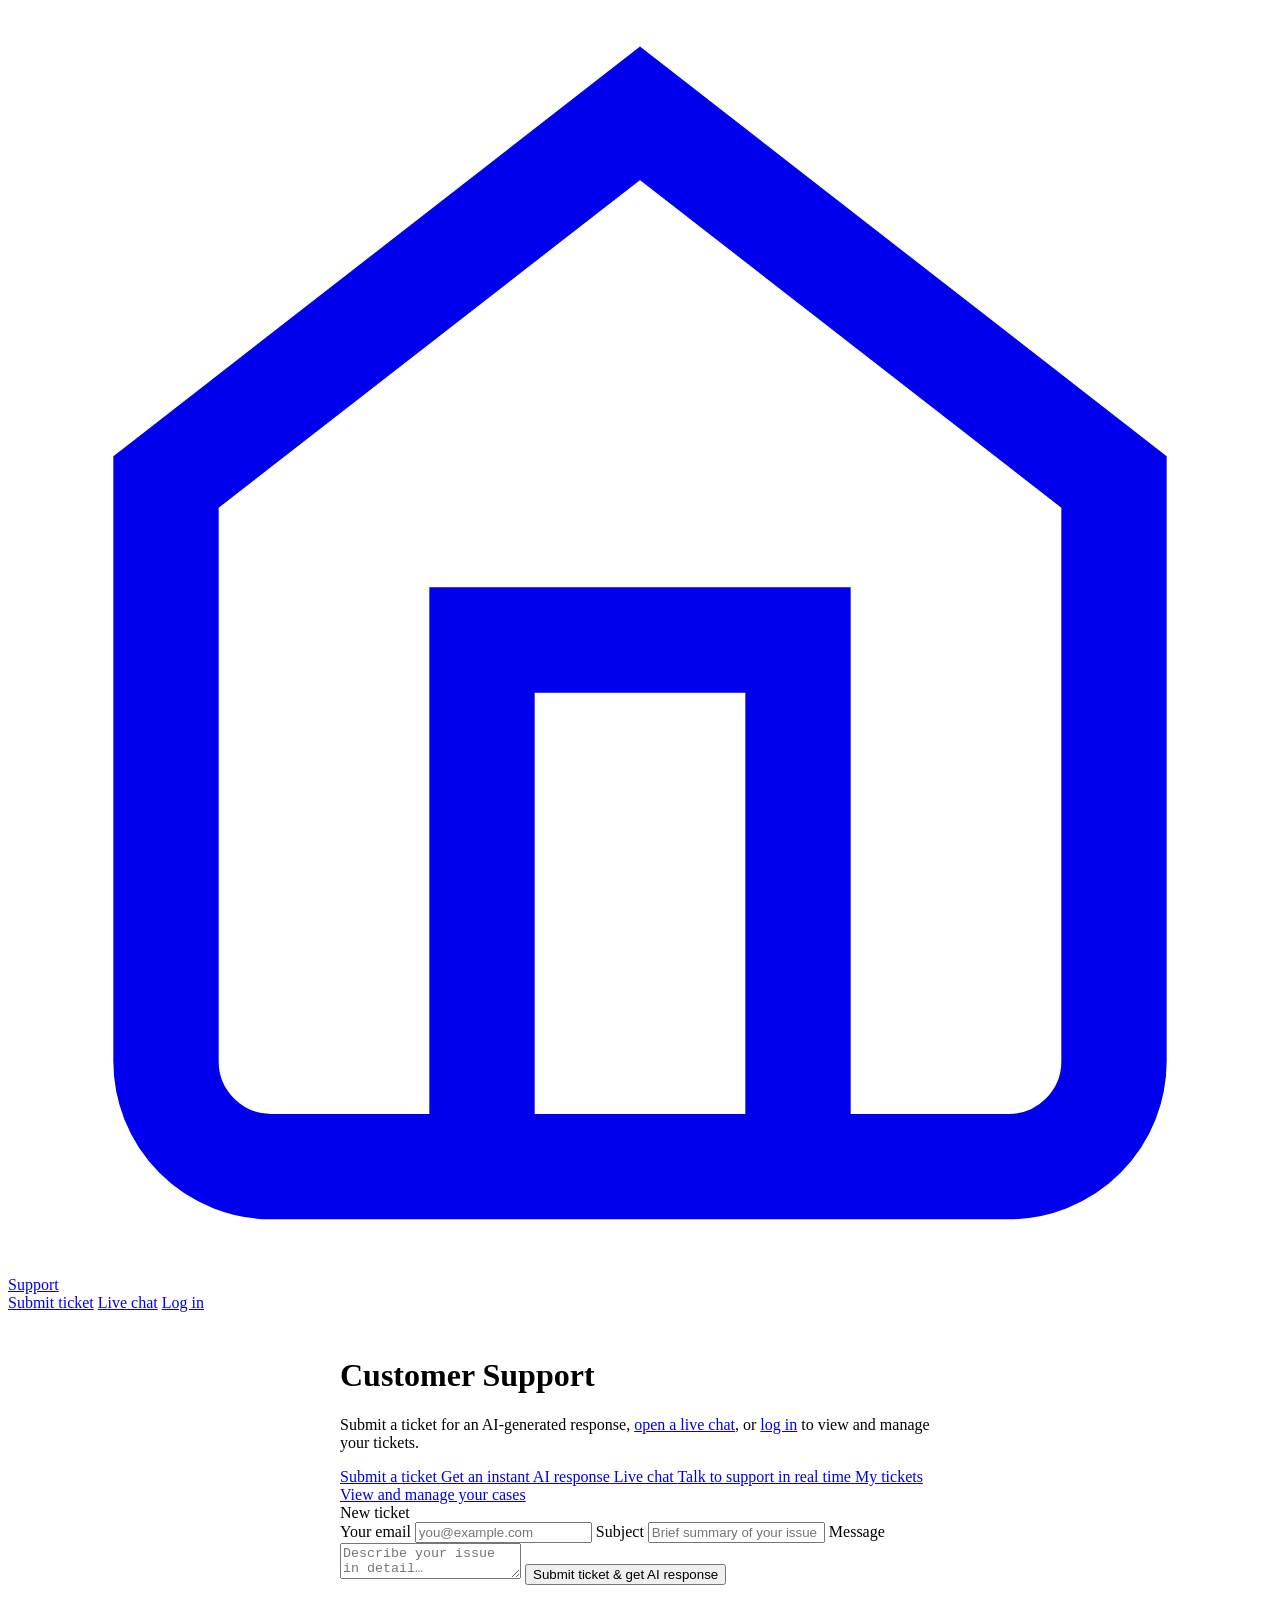
==== app/templates/index.html @ f1e323e0 "All changes are committed" ====
<!DOCTYPE html>
<html lang="en">
<head>
  <meta charset="UTF-8">
  <meta name="viewport" content="width=device-width, initial-scale=1.0">
  <title>Support — Customer Support AI</title>
  <link rel="preconnect" href="https://fonts.googleapis.com">
  <link rel="preconnect" href="https://fonts.gstatic.com" crossorigin>
  <link href="https://fonts.googleapis.com/css2?family=DM+Sans:ital,opsz,wght@0,9..40,400;0,9..40,500;0,9..40,600;0,9..40,700&family=JetBrains+Mono:wght@400;500&display=swap" rel="stylesheet">
  <link rel="stylesheet" href="/static/css/app.css">
  <style>
    .container { max-width: 600px; margin: 0 auto; padding: 1.5rem; }
    .result { display: none; }
    .result.visible { display: block; }
    .result .ai-reply { margin-top: 0.5rem; white-space: pre-wrap; line-height: 1.55; }
  </style>
</head>
<body class="app-shell">
  <nav class="app-nav">
    <a class="brand" href="/">
      <svg viewBox="0 0 24 24" fill="none" stroke="currentColor" stroke-width="2"><path d="M3 9l9-7 9 7v11a2 2 0 0 1-2 2H5a2 2 0 0 1-2-2z"/><polyline points="9 22 9 12 15 12 15 22"/></svg>
      Support
    </a>
    <div class="nav-links">
      <a href="/" class="active">Submit ticket</a>
      <a href="/chat">Live chat</a>
      <a href="/login">Log in</a>
    </div>
  </nav>

  <main class="app-main home-page">
    <div class="home-blur-bg" aria-hidden="true"></div>
    <div class="container home-content">
      <div class="page-hero">
        <h1>Customer Support</h1>
        <p class="subtitle">Submit a ticket for an AI-generated response, <a href="/chat">open a live chat</a>, or <a href="/login">log in</a> to view and manage your tickets.</p>
      </div>

      <div class="cta-grid">
        <a href="/" class="cta-card active">
          <span class="cta-title">Submit a ticket</span>
          <span class="cta-desc">Get an instant AI response</span>
        </a>
        <a href="/chat" class="cta-card">
          <span class="cta-title">Live chat</span>
          <span class="cta-desc">Talk to support in real time</span>
        </a>
        <a href="/login" class="cta-card">
          <span class="cta-title">My tickets</span>
          <span class="cta-desc">View and manage your cases</span>
        </a>
      </div>

      <div class="card">
        <div class="card-header">New ticket</div>
        <form id="ticket-form">
          <label for="email">Your email</label>
          <input type="email" id="email" name="email" placeholder="you@example.com" required>

          <label for="subject">Subject</label>
          <input type="text" id="subject" name="subject" placeholder="Brief summary of your issue" required>

          <label for="description">Message</label>
          <textarea id="description" name="description" placeholder="Describe your issue in detail…" required></textarea>

          <button type="submit" id="submit-btn" class="btn btn-primary btn-block">Submit ticket & get AI response</button>
        </form>
      </div>

      <div class="result" id="result">
        <div class="highlights-panel">
          <div class="highlight-row">
            <div class="highlight-item">
              <div class="highlight-label">Ticket ID</div>
              <div class="highlight-value" id="ticket-id">—</div>
            </div>
            <div class="highlight-item">
              <div class="highlight-label">Status</div>
              <div class="highlight-value">In progress</div>
            </div>
          </div>
          <div class="highlight-row">
            <div class="highlight-item" style="flex:1;min-width:100%;">
              <div class="highlight-label">AI response</div>
              <div class="ai-reply" id="ai-reply"></div>
            </div>
          </div>
        </div>
      </div>

      <div class="error-box" id="error"></div>
    </div>
  </main>

  <script>
    const form = document.getElementById('ticket-form');
    const result = document.getElementById('result');
    const ticketIdEl = document.getElementById('ticket-id');
    const aiReplyEl = document.getElementById('ai-reply');
    const errorEl = document.getElementById('error');
    const submitBtn = document.getElementById('submit-btn');

    form.addEventListener('submit', async (e) => {
      e.preventDefault();
      errorEl.classList.remove('visible');
      result.classList.remove('visible');
      submitBtn.disabled = true;
      submitBtn.innerHTML = '<span class="spinner"></span> Sending…';

      const payload = {
        customer_email: document.getElementById('email').value.trim(),
        subject: document.getElementById('subject').value.trim(),
        description: document.getElementById('description').value.trim(),
      };

      try {
        const res = await fetch('/tickets', {
          method: 'POST',
          headers: { 'Content-Type': 'application/json' },
          body: JSON.stringify(payload),
        });
        const text = await res.text();
        let data = {};
        if (text) {
          try { data = JSON.parse(text); } catch { data = { detail: text.slice(0, 200) }; }
        }
        if (res.status === 405) throw new Error(data.detail || 'Please use the form to submit a ticket.');
        if (!res.ok) throw new Error(data.detail || res.statusText || 'Request failed');
        if (data.ticket_id == null && data.ticket_id !== 0) {
          throw new Error(data.detail || 'Invalid response: no ticket ID returned.');
        }

        ticketIdEl.textContent = '#' + data.ticket_id;
        aiReplyEl.textContent = data.ai_response ?? '';
        result.classList.add('visible');
        result.scrollIntoView({ behavior: 'smooth', block: 'nearest' });
      } catch (err) {
        errorEl.textContent = err.message || 'Something went wrong. Please try again.';
        errorEl.classList.add('visible');
      } finally {
        submitBtn.disabled = false;
        submitBtn.textContent = 'Submit ticket & get AI response';
      }
    });
  </script>
</body>
</html>
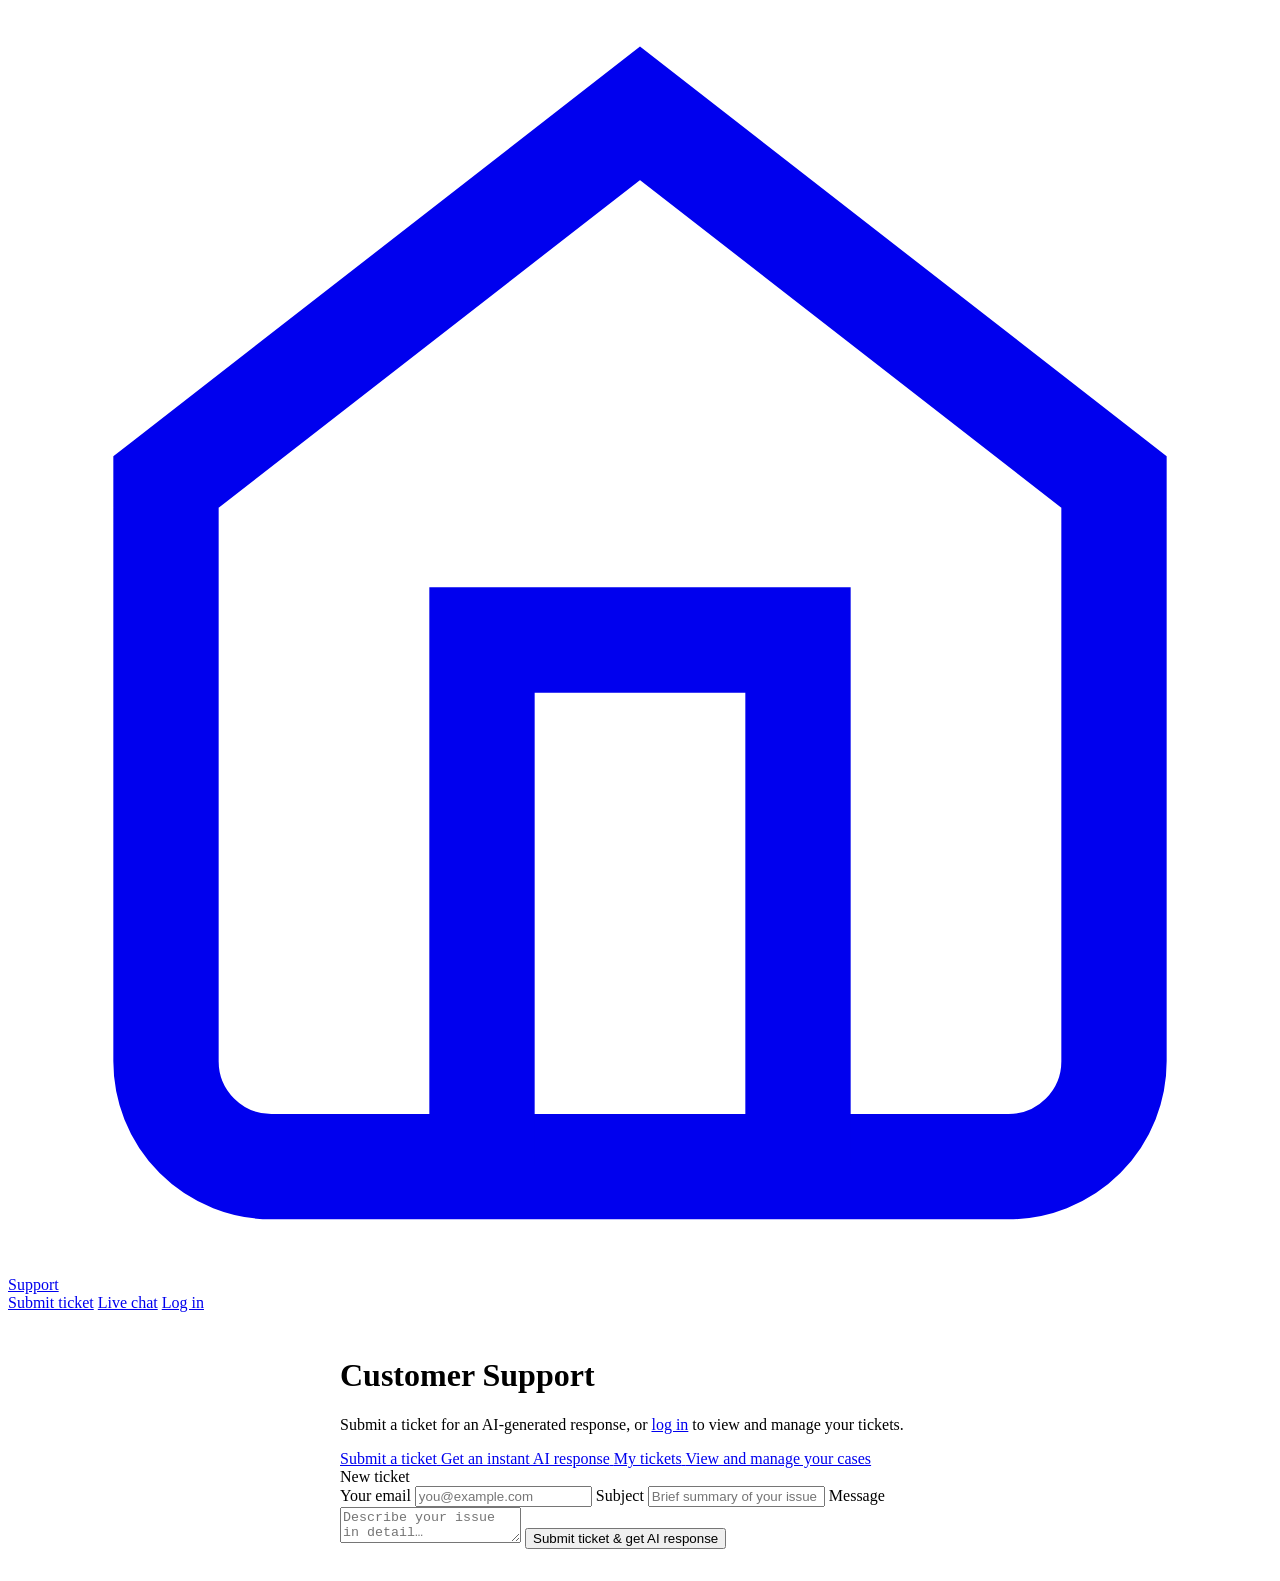
==== commit e79e4e20: "All changes are committed" ====
--- a/app/templates/index.html
+++ b/app/templates/index.html
@@ -33,17 +33,13 @@
     <div class="container home-content">
       <div class="page-hero">
         <h1>Customer Support</h1>
-        <p class="subtitle">Submit a ticket for an AI-generated response, <a href="/chat">open a live chat</a>, or <a href="/login">log in</a> to view and manage your tickets.</p>
+        <p class="subtitle">Submit a ticket for an AI-generated response, or <a href="/login">log in</a> to view and manage your tickets.</p>
       </div>
 
       <div class="cta-grid">
         <a href="/" class="cta-card active">
           <span class="cta-title">Submit a ticket</span>
           <span class="cta-desc">Get an instant AI response</span>
-        </a>
-        <a href="/chat" class="cta-card">
-          <span class="cta-title">Live chat</span>
-          <span class="cta-desc">Talk to support in real time</span>
         </a>
         <a href="/login" class="cta-card">
           <span class="cta-title">My tickets</span>
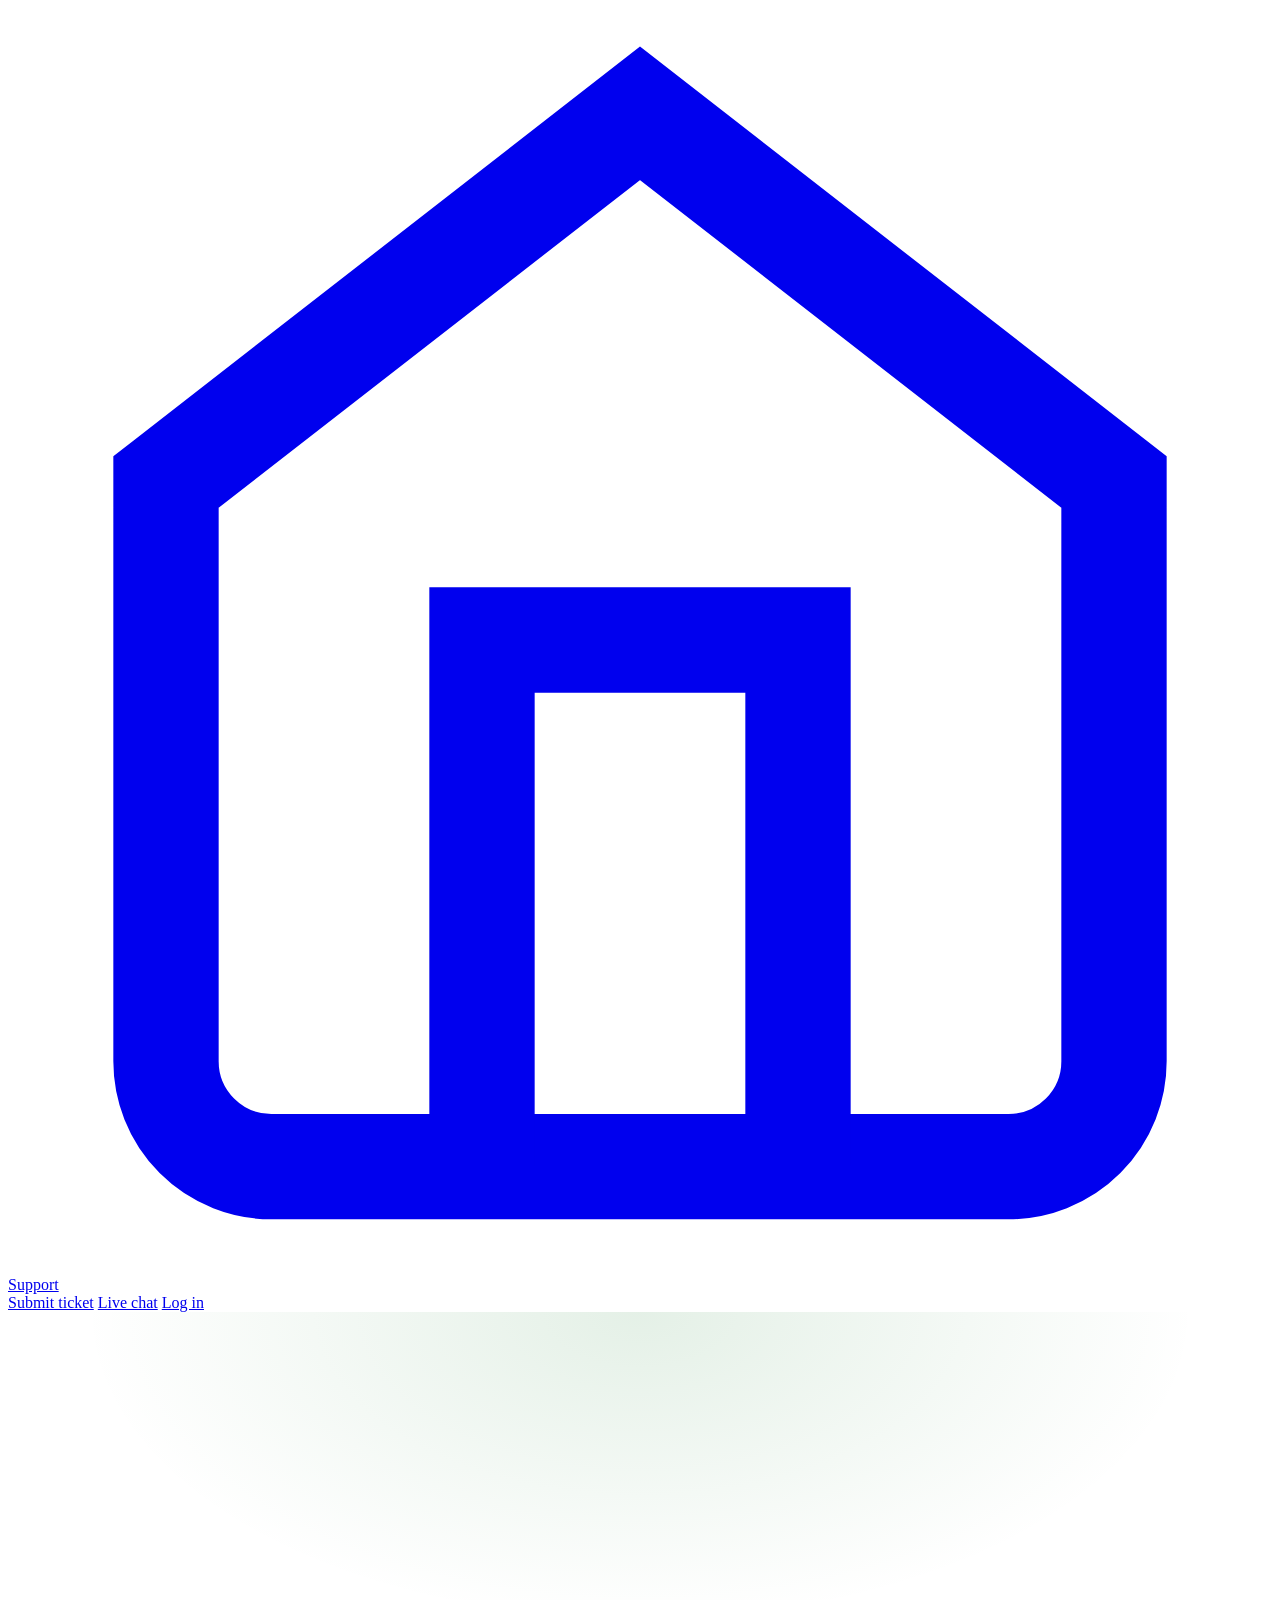
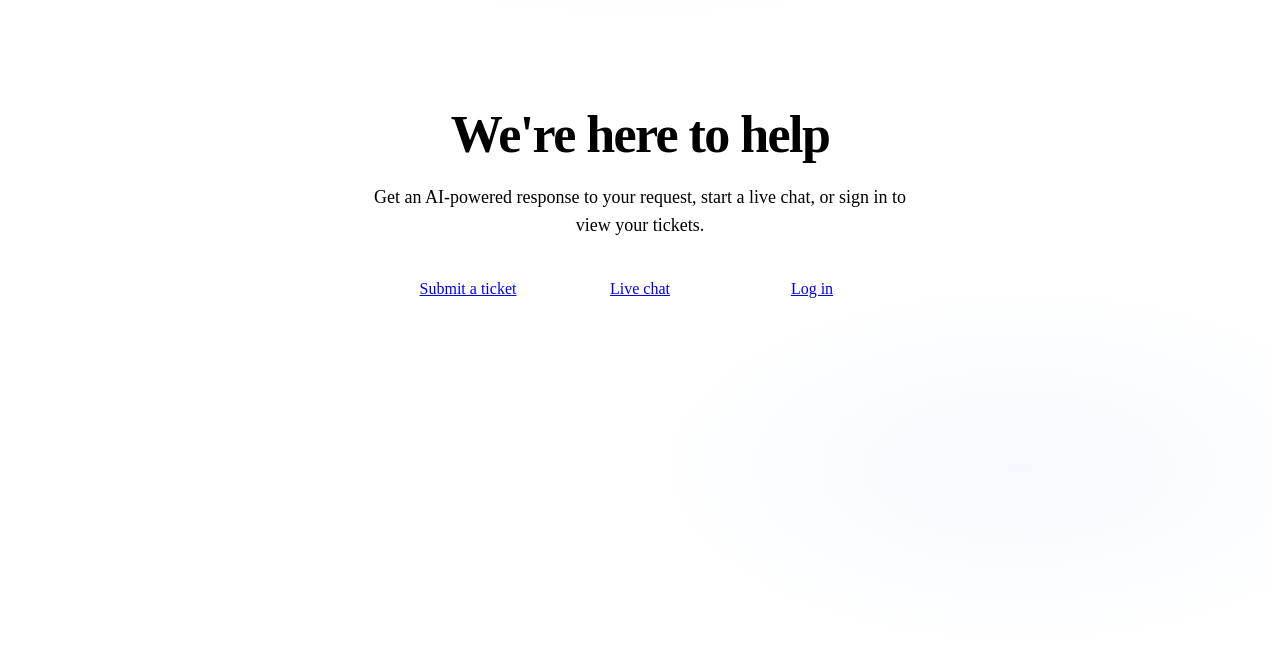
==== commit 24942674: "Changed the style/look" ====
--- a/app/templates/index.html
+++ b/app/templates/index.html
@@ -9,10 +9,52 @@
   <link href="https://fonts.googleapis.com/css2?family=DM+Sans:ital,opsz,wght@0,9..40,400;0,9..40,500;0,9..40,600;0,9..40,700&family=JetBrains+Mono:wght@400;500&display=swap" rel="stylesheet">
   <link rel="stylesheet" href="/static/css/app.css">
   <style>
-    .container { max-width: 600px; margin: 0 auto; padding: 1.5rem; }
-    .result { display: none; }
-    .result.visible { display: block; }
-    .result .ai-reply { margin-top: 0.5rem; white-space: pre-wrap; line-height: 1.55; }
+    .landing {
+      position: relative;
+      min-height: calc(100vh - 52px);
+      display: flex;
+      flex-direction: column;
+      align-items: center;
+      justify-content: center;
+      padding: 3rem 1.5rem;
+      text-align: center;
+    }
+    .landing-bg {
+      position: absolute;
+      inset: 0;
+      background: radial-gradient(ellipse 80% 60% at 50% 0%, rgba(35, 134, 54, 0.12) 0%, transparent 55%),
+                  radial-gradient(ellipse 60% 40% at 80% 80%, rgba(88, 166, 255, 0.06) 0%, transparent 50%);
+      pointer-events: none;
+      z-index: 0;
+    }
+    .landing-content {
+      position: relative;
+      z-index: 1;
+      max-width: 560px;
+    }
+    .landing h1 {
+      font-size: clamp(2.25rem, 5vw, 3.25rem);
+      font-weight: 700;
+      letter-spacing: -0.03em;
+      line-height: 1.15;
+      color: var(--text-strong);
+      margin-bottom: 1rem;
+    }
+    .landing .tagline {
+      font-size: 1.125rem;
+      color: var(--text-muted);
+      line-height: 1.6;
+      margin-bottom: 2.5rem;
+    }
+    .landing-actions {
+      display: flex;
+      flex-wrap: wrap;
+      gap: 0.75rem;
+      justify-content: center;
+    }
+    .landing-actions .btn {
+      min-width: 160px;
+    }
   </style>
 </head>
 <body class="app-shell">
@@ -22,122 +64,25 @@
       Support
     </a>
     <div class="nav-links">
-      <a href="/" class="active">Submit ticket</a>
+      <a href="/submit">Submit ticket</a>
       <a href="/chat">Live chat</a>
       <a href="/login">Log in</a>
     </div>
   </nav>
 
-  <main class="app-main home-page">
-    <div class="home-blur-bg" aria-hidden="true"></div>
-    <div class="container home-content">
-      <div class="page-hero">
-        <h1>Customer Support</h1>
-        <p class="subtitle">Submit a ticket for an AI-generated response, or <a href="/login">log in</a> to view and manage your tickets.</p>
-      </div>
-
-      <div class="cta-grid">
-        <a href="/" class="cta-card active">
-          <span class="cta-title">Submit a ticket</span>
-          <span class="cta-desc">Get an instant AI response</span>
-        </a>
-        <a href="/login" class="cta-card">
-          <span class="cta-title">My tickets</span>
-          <span class="cta-desc">View and manage your cases</span>
-        </a>
-      </div>
-
-      <div class="card">
-        <div class="card-header">New ticket</div>
-        <form id="ticket-form">
-          <label for="email">Your email</label>
-          <input type="email" id="email" name="email" placeholder="you@example.com" required>
-
-          <label for="subject">Subject</label>
-          <input type="text" id="subject" name="subject" placeholder="Brief summary of your issue" required>
-
-          <label for="description">Message</label>
-          <textarea id="description" name="description" placeholder="Describe your issue in detail…" required></textarea>
-
-          <button type="submit" id="submit-btn" class="btn btn-primary btn-block">Submit ticket & get AI response</button>
-        </form>
-      </div>
-
-      <div class="result" id="result">
-        <div class="highlights-panel">
-          <div class="highlight-row">
-            <div class="highlight-item">
-              <div class="highlight-label">Ticket ID</div>
-              <div class="highlight-value" id="ticket-id">—</div>
-            </div>
-            <div class="highlight-item">
-              <div class="highlight-label">Status</div>
-              <div class="highlight-value">In progress</div>
-            </div>
-          </div>
-          <div class="highlight-row">
-            <div class="highlight-item" style="flex:1;min-width:100%;">
-              <div class="highlight-label">AI response</div>
-              <div class="ai-reply" id="ai-reply"></div>
-            </div>
-          </div>
+  <main class="app-main">
+    <div class="landing">
+      <div class="landing-bg" aria-hidden="true"></div>
+      <div class="landing-content">
+        <h1>We're here to help</h1>
+        <p class="tagline">Get an AI-powered response to your request, start a live chat, or sign in to view your tickets.</p>
+        <div class="landing-actions">
+          <a href="/submit" class="btn btn-primary">Submit a ticket</a>
+          <a href="/chat" class="btn btn-secondary">Live chat</a>
+          <a href="/login" class="btn btn-ghost">Log in</a>
         </div>
       </div>
-
-      <div class="error-box" id="error"></div>
     </div>
   </main>
-
-  <script>
-    const form = document.getElementById('ticket-form');
-    const result = document.getElementById('result');
-    const ticketIdEl = document.getElementById('ticket-id');
-    const aiReplyEl = document.getElementById('ai-reply');
-    const errorEl = document.getElementById('error');
-    const submitBtn = document.getElementById('submit-btn');
-
-    form.addEventListener('submit', async (e) => {
-      e.preventDefault();
-      errorEl.classList.remove('visible');
-      result.classList.remove('visible');
-      submitBtn.disabled = true;
-      submitBtn.innerHTML = '<span class="spinner"></span> Sending…';
-
-      const payload = {
-        customer_email: document.getElementById('email').value.trim(),
-        subject: document.getElementById('subject').value.trim(),
-        description: document.getElementById('description').value.trim(),
-      };
-
-      try {
-        const res = await fetch('/tickets', {
-          method: 'POST',
-          headers: { 'Content-Type': 'application/json' },
-          body: JSON.stringify(payload),
-        });
-        const text = await res.text();
-        let data = {};
-        if (text) {
-          try { data = JSON.parse(text); } catch { data = { detail: text.slice(0, 200) }; }
-        }
-        if (res.status === 405) throw new Error(data.detail || 'Please use the form to submit a ticket.');
-        if (!res.ok) throw new Error(data.detail || res.statusText || 'Request failed');
-        if (data.ticket_id == null && data.ticket_id !== 0) {
-          throw new Error(data.detail || 'Invalid response: no ticket ID returned.');
-        }
-
-        ticketIdEl.textContent = '#' + data.ticket_id;
-        aiReplyEl.textContent = data.ai_response ?? '';
-        result.classList.add('visible');
-        result.scrollIntoView({ behavior: 'smooth', block: 'nearest' });
-      } catch (err) {
-        errorEl.textContent = err.message || 'Something went wrong. Please try again.';
-        errorEl.classList.add('visible');
-      } finally {
-        submitBtn.disabled = false;
-        submitBtn.textContent = 'Submit ticket & get AI response';
-      }
-    });
-  </script>
 </body>
 </html>
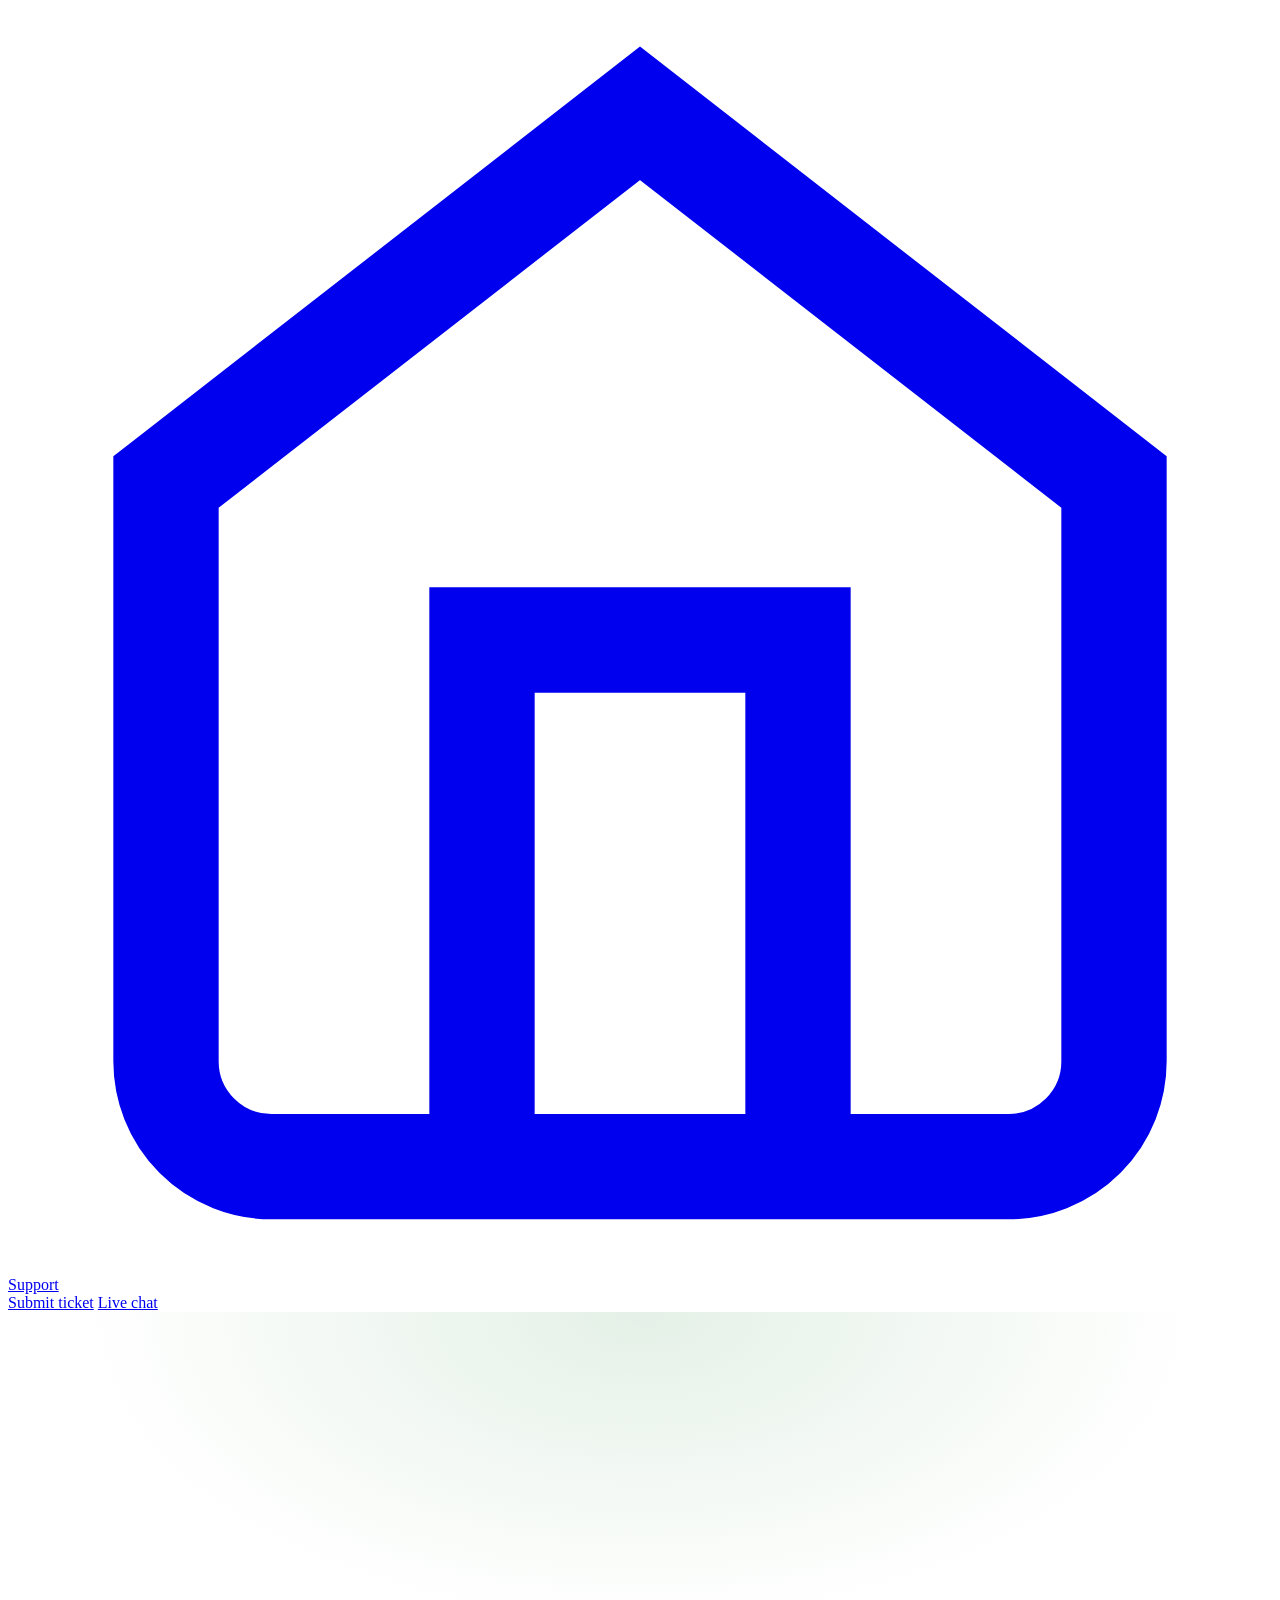
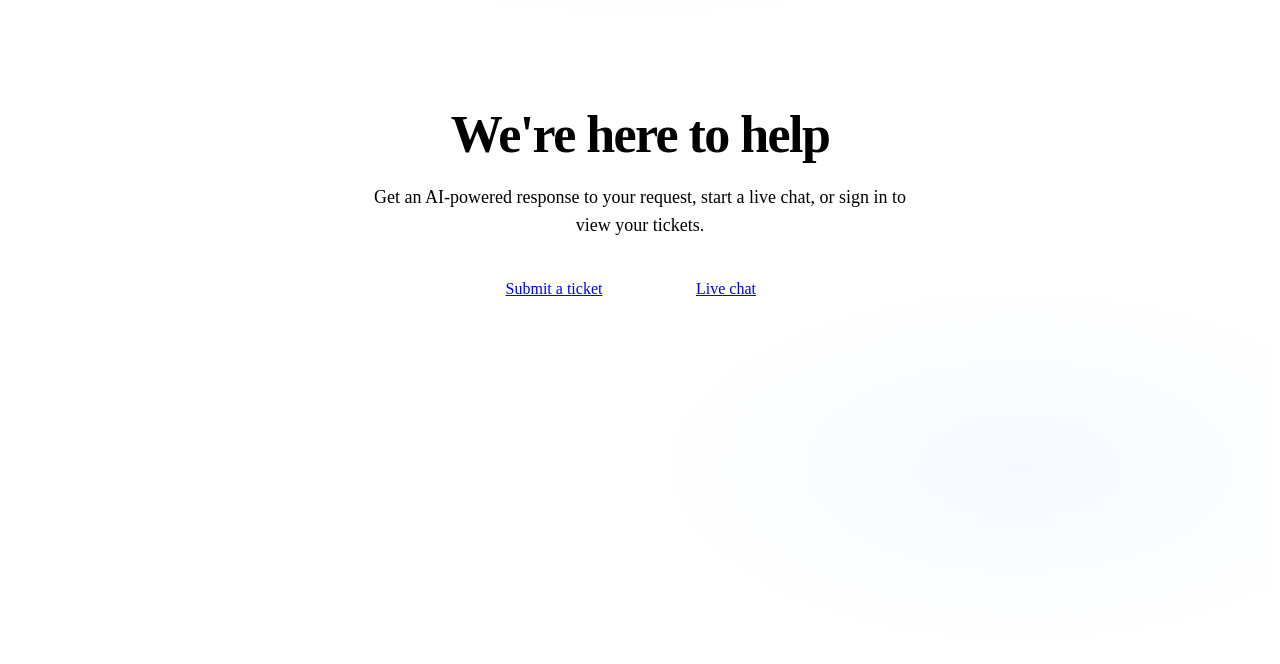
==== commit dfa0797d: "Changed the style/look" ====
--- a/app/templates/index.html
+++ b/app/templates/index.html
@@ -66,7 +66,6 @@
     <div class="nav-links">
       <a href="/submit">Submit ticket</a>
       <a href="/chat">Live chat</a>
-      <a href="/login">Log in</a>
     </div>
   </nav>
 
@@ -79,7 +78,6 @@
         <div class="landing-actions">
           <a href="/submit" class="btn btn-primary">Submit a ticket</a>
           <a href="/chat" class="btn btn-secondary">Live chat</a>
-          <a href="/login" class="btn btn-ghost">Log in</a>
         </div>
       </div>
     </div>
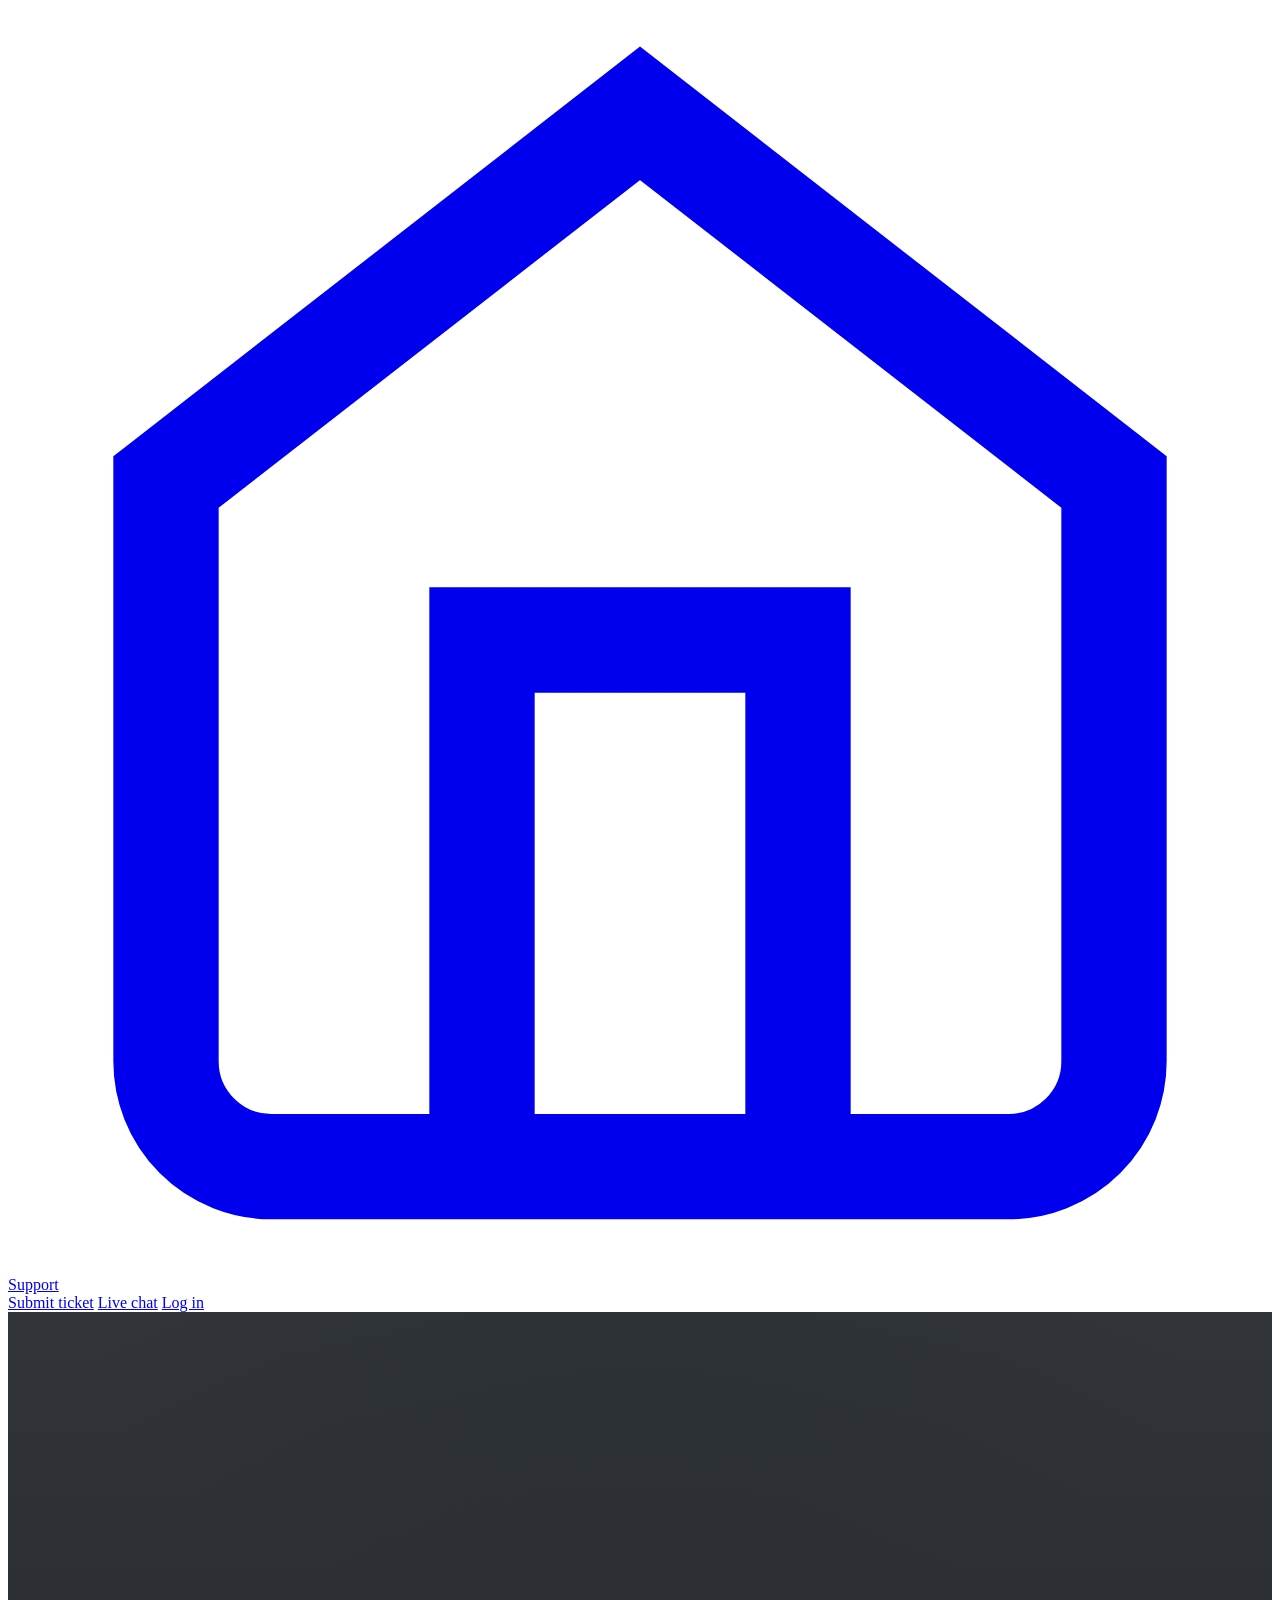
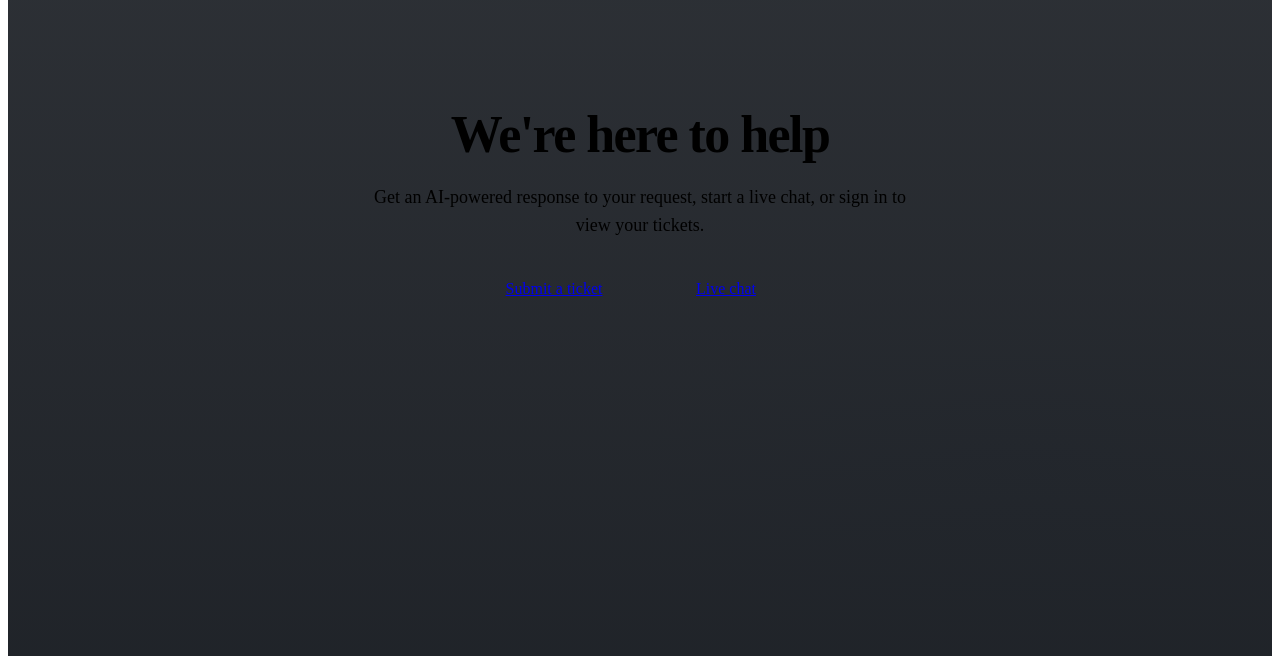
==== commit b4810469: "Refine the design" ====
--- a/app/templates/index.html
+++ b/app/templates/index.html
@@ -22,10 +22,18 @@
     .landing-bg {
       position: absolute;
       inset: 0;
-      background: radial-gradient(ellipse 80% 60% at 50% 0%, rgba(35, 134, 54, 0.12) 0%, transparent 55%),
-                  radial-gradient(ellipse 60% 40% at 80% 80%, rgba(88, 166, 255, 0.06) 0%, transparent 50%);
+      background: url('https://images.unsplash.com/photo-1556742049-0cfed4f6a45d?w=1920&q=80') center / cover no-repeat;
       pointer-events: none;
       z-index: 0;
+    }
+    .landing-bg::after {
+      content: '';
+      position: absolute;
+      inset: 0;
+      background: linear-gradient(180deg, rgba(13, 17, 23, 0.85) 0%, rgba(13, 17, 23, 0.92) 100%),
+                  radial-gradient(ellipse 80% 60% at 50% 0%, rgba(35, 134, 54, 0.12) 0%, transparent 55%),
+                  radial-gradient(ellipse 60% 40% at 80% 80%, rgba(88, 166, 255, 0.06) 0%, transparent 50%);
+      z-index: 1;
     }
     .landing-content {
       position: relative;
@@ -66,6 +74,7 @@
     <div class="nav-links">
       <a href="/submit">Submit ticket</a>
       <a href="/chat">Live chat</a>
+      <a href="/login">Log in</a>
     </div>
   </nav>
 
